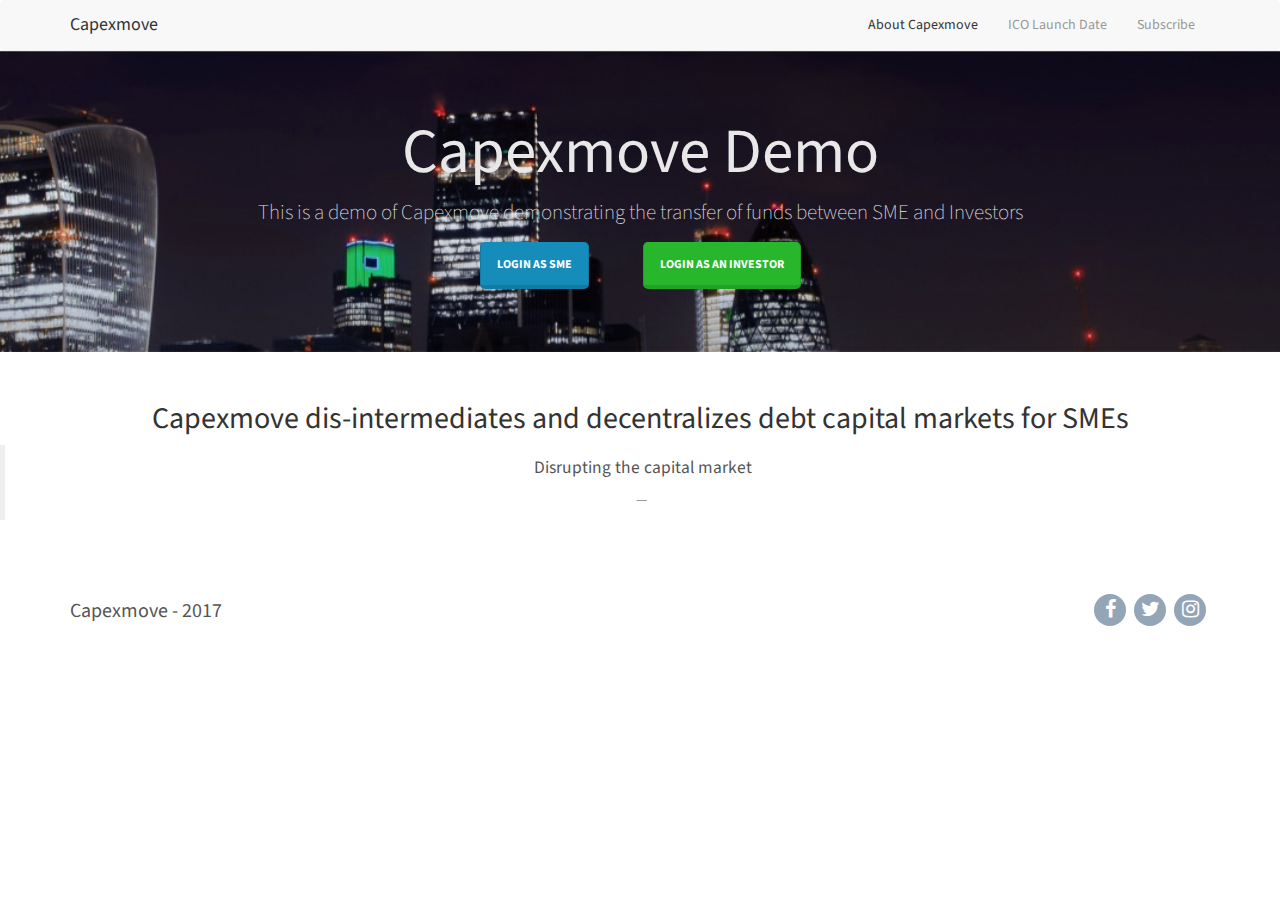
==== index.html @ d9b96d39 "added index page" ====
<!DOCTYPE html>
    <html>

    <head>
      <meta charset="utf-8">
      <meta name="viewport" content="width=device-width, initial-scale=1.0">
      <title>Landing Page</title>
      <link rel="stylesheet" href="assets/bootstrap/css/bootstrap.min.css">
      <link rel="stylesheet" href="https://fonts.googleapis.com/css?family=Source+Sans+Pro:300,400,700,400italic">
      <link rel="stylesheet" href="assets/fonts/font-awesome.min.css">
      <link rel="stylesheet" href="assets/css/user.css">
    </head>

    <body>
      <nav class="navbar navbar-default">
          <div class="container">
              <div class="navbar-header"><a class="navbar-brand" href="#">Capexmove </a>
                  <button class="navbar-toggle collapsed" data-toggle="collapse" data-target="#navcol-1"><span class="sr-only">Toggle navigation</span><span class="icon-bar"></span><span class="icon-bar"></span><span class="icon-bar"></span></button>
              </div>
              <div class="collapse navbar-collapse" id="navcol-1">
                  <ul class="nav navbar-nav navbar-right">
                      <li class="active" role="presentation"><a href="#">About Capexmove</a></li>
                      <li role="presentation"><a href="#">ICO Launch Date</a></li>
                      <li role="presentation"><a href="#">Subscribe </a></li>
                  </ul>
              </div>
          </div>
      </nav>
      <div class="jumbotron hero">
          <div class="container">
                  <div class="hero-text">
                      <h1>Capexmove Demo</h1>
                      <p>This is a demo of Capexmove demonstrating the transfer of funds between SME and Investors</p>
                      <p>
                        <a class="btn btn-primary btn-lg" role="button" href="#" style="margin-right: 50px">Login As SME</a>
                        <a class="btn btn-success btn-lg" role="button" href="#">Login as an Investor</a>
                      </p>
              </div>
          </div>
      </div>
      <section class="testimonials">
          <h2 class="text-center">Capexmove dis-intermediates and decentralizes debt capital markets for SMEs</h2>
          <blockquote>
              <p>Disrupting the capital market</p>
              <footer> </footer>
          </blockquote>
      </section>
      <footer class="site-footer">
          <div class="container">
              <div class="row">
                  <div class="col-sm-6">
                      <h5>Capexmove - 2017</h5></div>
                  <div class="col-sm-6 social-icons"><a href="#"><i class="fa fa-facebook"></i></a><a href="#"><i class="fa fa-twitter"></i></a><a href="#"><i class="fa fa-instagram"></i></a></div>
              </div>
          </div>
      </footer>
      <script src="assets/js/jquery.min.js"></script>
      <script src="assets/bootstrap/js/bootstrap.min.js"></script>
    </body>

    </html>
---- assets/css/user.css ----
.navbar {
  margin-bottom:0;
  border:none;
}

.navbar-brand .glyphicon {
  margin-right:6px;
}

.hero {
  background:url(../../assets/img/bg_image.jpeg) no-repeat center;
  background-size:cover;
  border:none;
}

.hero-text {
    color:#e8e8e8;
    text-align:center;
}

@media (min-width:992px) {
  .hero .get-it {
    text-align:right;
    margin-top:80px;
    padding-right:30px;
  }
}

@media (max-width:992px) {
  .hero .get-it {
    text-align:center;
  }
}

@media (max-width:992px) {
  .hero .phone-preview {
    text-align:center;
  }
}

.hero .get-it h1, .hero .get-it p {
  color:#fff;
  text-shadow:2px 2px 3px rgba(0,0,0,0.3);
  margin-bottom:40px;
}

.hero .get-it .btn {
  margin-left:10px;
  margin-bottom:10px;
  text-shadow:none;
}

div.iphone-mockup {
  position:relative;
  max-width:250px;
  margin:20px;
  display:inline-block;
}

.iphone-mockup img.device {
  width:100%;
  height:auto;
}

.iphone-mockup .screen {
  position:absolute;
  width:88%;
  height:77%;
  top:12%;
  border-radius:2px;
  left:6%;
  border:1px solid #444;
  background-color:#aaa;
  overflow:hidden;
  background:url(../../assets/img/screen-content-iphone-6.jpg);
  background-size:cover;
  background-position:center;
}

.iphone-mockup .screen:before {
  content:'';
  background-color:#fff;
  position:absolute;
  width:70%;
  height:140%;
  top:-12%;
  right:-60%;
  transform:rotate(-19deg);
  opacity:0.2;
}

.icon-feature {
  text-align:center;
}

.icon-feature .glyphicon {
  font-size:60px;
}

section.features {
  background-color:#369;
  padding:40px 0;
  color:#fff;
}

.features h2 {
  color:#fff;
}

.features .icon-features {
  margin-top:15px;
}

.testimonials blockquote {
  text-align:center;
}

section.testimonials {
  margin:50px 0;
}

.site-footer {
  padding:20px 0;
  text-align:center;
}

@media (min-width:768px) {
  .site-footer h5 {
    text-align:left;
  }
}

.site-footer h5 {
  color:inherit;
  font-size:20px;
}

.site-footer .social-icons a:hover {
  opacity:1;
}

.site-footer .social-icons a {
  display:inline-block;
  width:32px;
  border:none;
  font-size:20px;
  border-radius:50%;
  margin:4px;
  color:#fff;
  text-align:center;
  background-color:#798FA5;
  height:32px;
  opacity:0.8;
  line-height:32px;
}

@media (min-width:768px) {
  .site-footer .social-icons {
    text-align:right;
  }
}
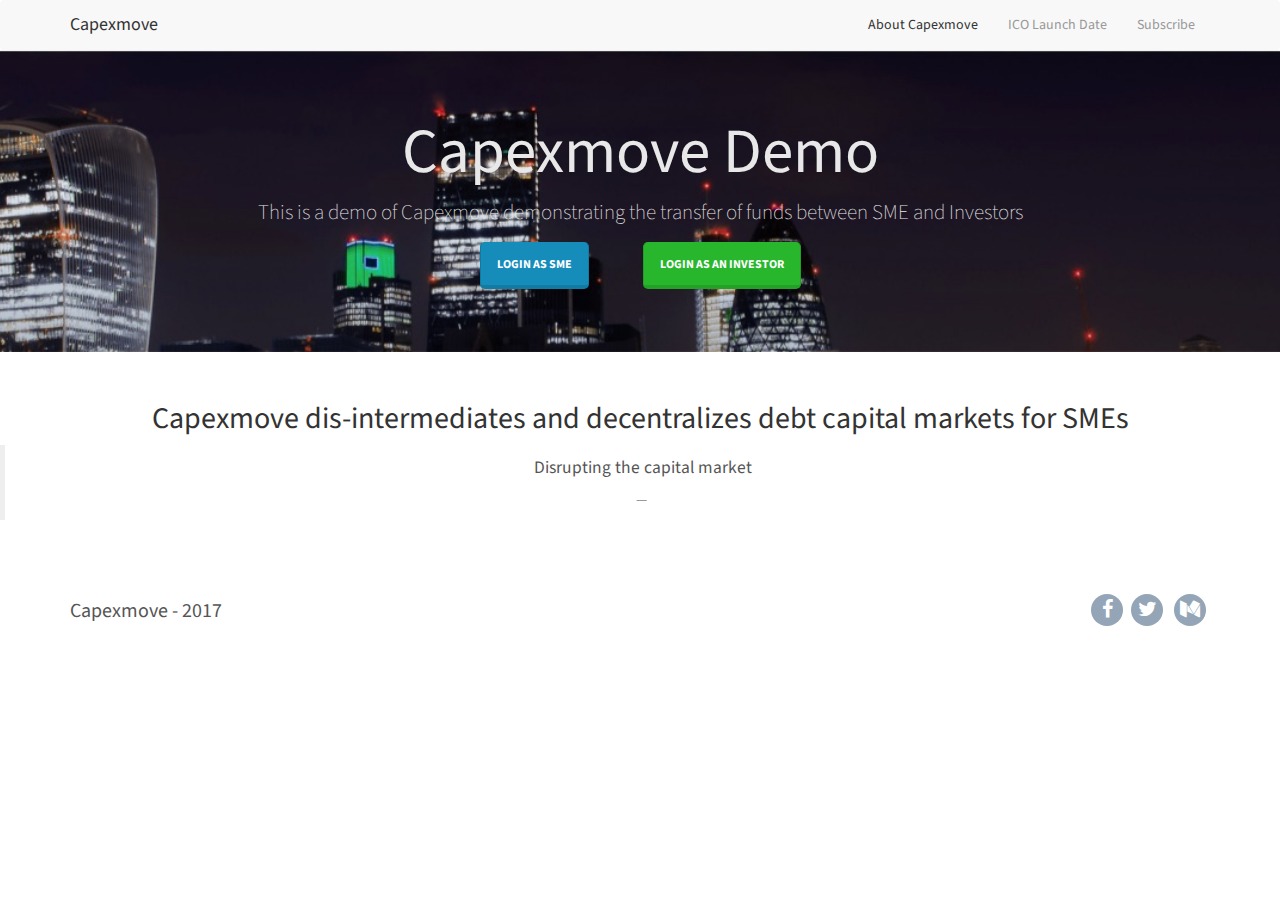
==== commit 69dbd7f2: "added social media link" ====
--- a/index.html
+++ b/index.html
@@ -50,7 +50,9 @@
               <div class="row">
                   <div class="col-sm-6">
                       <h5>Capexmove - 2017</h5></div>
-                  <div class="col-sm-6 social-icons"><a href="#"><i class="fa fa-facebook"></i></a><a href="#"><i class="fa fa-twitter"></i></a><a href="#"><i class="fa fa-instagram"></i></a></div>
+                  <div class="col-sm-6 social-icons"><a href="https://www.facebook.com/Capexmove-146306576004761/"><i class="fa fa-facebook"></i></a><a href="https://twitter.com/capexmove">
+                    <i class="fa fa-twitter"></i></a>
+                    <a href="https://medium.com/@capexmove/latest"><i class="fa fa-medium"></i></a></div>
               </div>
           </div>
       </footer>
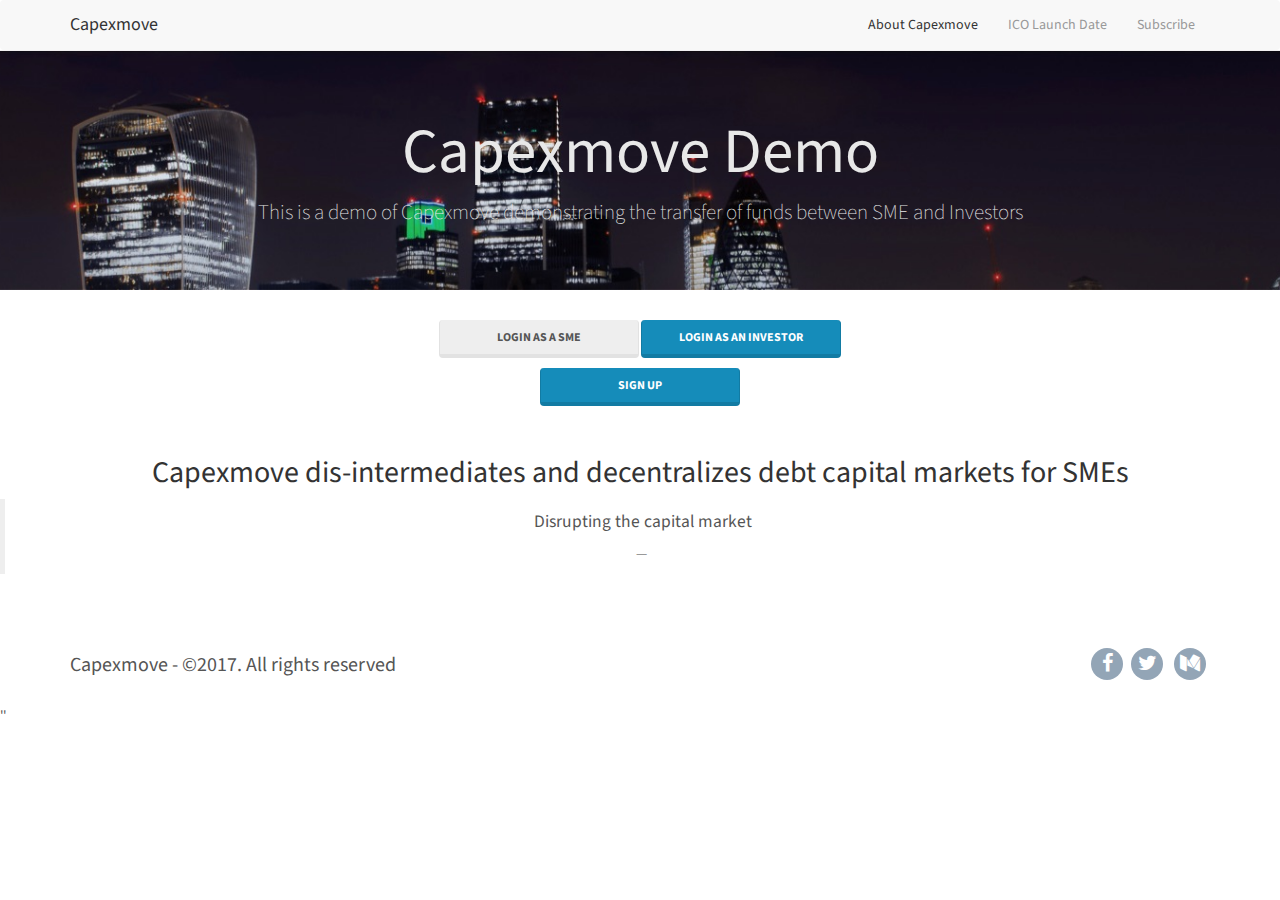
==== commit 5794691e: "added sign up button" ====
--- a/index.html
+++ b/index.html
@@ -1,63 +1,75 @@
-    <!DOCTYPE html>
-    <html>
+<!DOCTYPE html>
+<html>
 
-    <head>
-      <meta charset="utf-8">
-      <meta name="viewport" content="width=device-width, initial-scale=1.0">
-      <title>Landing Page</title>
-      <link rel="stylesheet" href="assets/bootstrap/css/bootstrap.min.css">
-      <link rel="stylesheet" href="https://fonts.googleapis.com/css?family=Source+Sans+Pro:300,400,700,400italic">
-      <link rel="stylesheet" href="assets/fonts/font-awesome.min.css">
-      <link rel="stylesheet" href="assets/css/user.css">
-    </head>
+<head>
+  <meta charset="utf-8">
+  <meta name="viewport" content="width=device-width, initial-scale=1.0">
+  <title>Landing Page</title>
+  <link rel="stylesheet" href="assets/bootstrap/css/bootstrap.min.css">
+  <link rel="stylesheet" href="https://fonts.googleapis.com/css?family=Source+Sans+Pro:300,400,700,400italic">
+  <link rel="stylesheet" href="assets/fonts/font-awesome.min.css">
+  <link rel="stylesheet" href="assets/css/user.css">
+</head>
 
-    <body>
-      <nav class="navbar navbar-default">
-          <div class="container">
-              <div class="navbar-header"><a class="navbar-brand" href="#">Capexmove </a>
-                  <button class="navbar-toggle collapsed" data-toggle="collapse" data-target="#navcol-1"><span class="sr-only">Toggle navigation</span><span class="icon-bar"></span><span class="icon-bar"></span><span class="icon-bar"></span></button>
-              </div>
-              <div class="collapse navbar-collapse" id="navcol-1">
-                  <ul class="nav navbar-nav navbar-right">
-                      <li class="active" role="presentation"><a href="#">About Capexmove</a></li>
-                      <li role="presentation"><a href="#">ICO Launch Date</a></li>
-                      <li role="presentation"><a href="#">Subscribe </a></li>
-                  </ul>
-              </div>
-          </div>
-      </nav>
-      <div class="jumbotron hero">
-          <div class="container">
-                  <div class="hero-text">
-                      <h1>Capexmove Demo</h1>
-                      <p>This is a demo of Capexmove demonstrating the transfer of funds between SME and Investors</p>
-                      <p>
-                        <a class="btn btn-primary btn-lg" role="button" href="#" style="margin-right: 50px">Login As SME</a>
-                        <a class="btn btn-success btn-lg" role="button" href="#">Login as an Investor</a>
-                      </p>
-              </div>
-          </div>
+<body>
+  <nav class="navbar navbar-default">
+    <div class="container">
+      <div class="navbar-header"><a class="navbar-brand" href="#">Capexmove </a>
+        <button class="navbar-toggle collapsed" data-toggle="collapse" data-target="#navcol-1"><span class="sr-only">Toggle navigation</span><span class="icon-bar"></span><span class="icon-bar"></span><span class="icon-bar"></span></button>
       </div>
+      <div class="collapse navbar-collapse" id="navcol-1">
+        <ul class="nav navbar-nav navbar-right">
+          <li class="active" role="presentation"><a href="#">About Capexmove</a></li>
+          <li role="presentation"><a href="#">ICO Launch Date</a></li>
+          <li role="presentation"><a href="#">Subscribe </a></li>
+        </ul>
+      </div>
+    </div>
+  </nav>
+  <div class="jumbotron hero">
+    <div class="container">
+      <div class="hero-text">
+        <h1>Capexmove Demo</h1>
+        <p>This is a demo of Capexmove demonstrating the transfer of funds between SME and Investors</p>
+      </div>
+    </div>
+  </div>
+  <div>
+
+    <div class="text-center">
+      <div class="btn-group">
+        <p>
+          <button type="button" class="btn btn-default button-fixed-width">Login as a SME</button>
+          <button type="button" class="btn btn-primary button-fixed-width">Login as an Investor</button>
+        </p>
+      </div>
+    </div>
+
+    <div class="text-center">
+      <button type="button" class="btn btn-primary button-fixed-width">Sign up</button>
+    </div>
+
+    <div>
       <section class="testimonials">
-          <h2 class="text-center">Capexmove dis-intermediates and decentralizes debt capital markets for SMEs</h2>
-          <blockquote>
-              <p>Disrupting the capital market</p>
-              <footer> </footer>
-          </blockquote>
+        <h2 class="text-center">Capexmove dis-intermediates and decentralizes debt capital markets for SMEs</h2>
+        <blockquote>
+          <p>Disrupting the capital market</p>
+          <footer> </footer>
+        </blockquote>
       </section>
       <footer class="site-footer">
-          <div class="container">
-              <div class="row">
-                  <div class="col-sm-6">
-                      <h5>Capexmove - 2017</h5></div>
-                  <div class="col-sm-6 social-icons"><a href="https://www.facebook.com/Capexmove-146306576004761/"><i class="fa fa-facebook"></i></a><a href="https://twitter.com/capexmove">
-                    <i class="fa fa-twitter"></i></a>
-                    <a href="https://medium.com/@capexmove/latest"><i class="fa fa-medium"></i></a></div>
-              </div>
+        <div class="container">
+          <div class="row">
+            <div class="col-sm-6">
+              <h5>Capexmove - ©2017. All rights reserved</h5></div>
+            <div class="col-sm-6 social-icons"><a href="https://www.facebook.com/Capexmove-146306576004761/"><i class="fa fa-facebook"></i></a><a href="https://twitter.com/capexmove">
+                      <i class="fa fa-twitter"></i></a>
+              <a href="https://medium.com/@capexmove/latest"><i class="fa fa-medium"></i></a></div>
           </div>
+        </div>
       </footer>
-      <script src="assets/js/jquery.min.js"></script>
+      <script src="assets/js/jquery.min.js"></script>''
       <script src="assets/bootstrap/js/bootstrap.min.js"></script>
-    </body>
+</body>
 
-    </html>
+</html>
--- a/assets/css/user.css
+++ b/assets/css/user.css
@@ -18,6 +18,9 @@
     text-align:center;
 }
 
+.button-fixed-width{
+  width: 200px
+}
 @media (min-width:992px) {
   .hero .get-it {
     text-align:right;
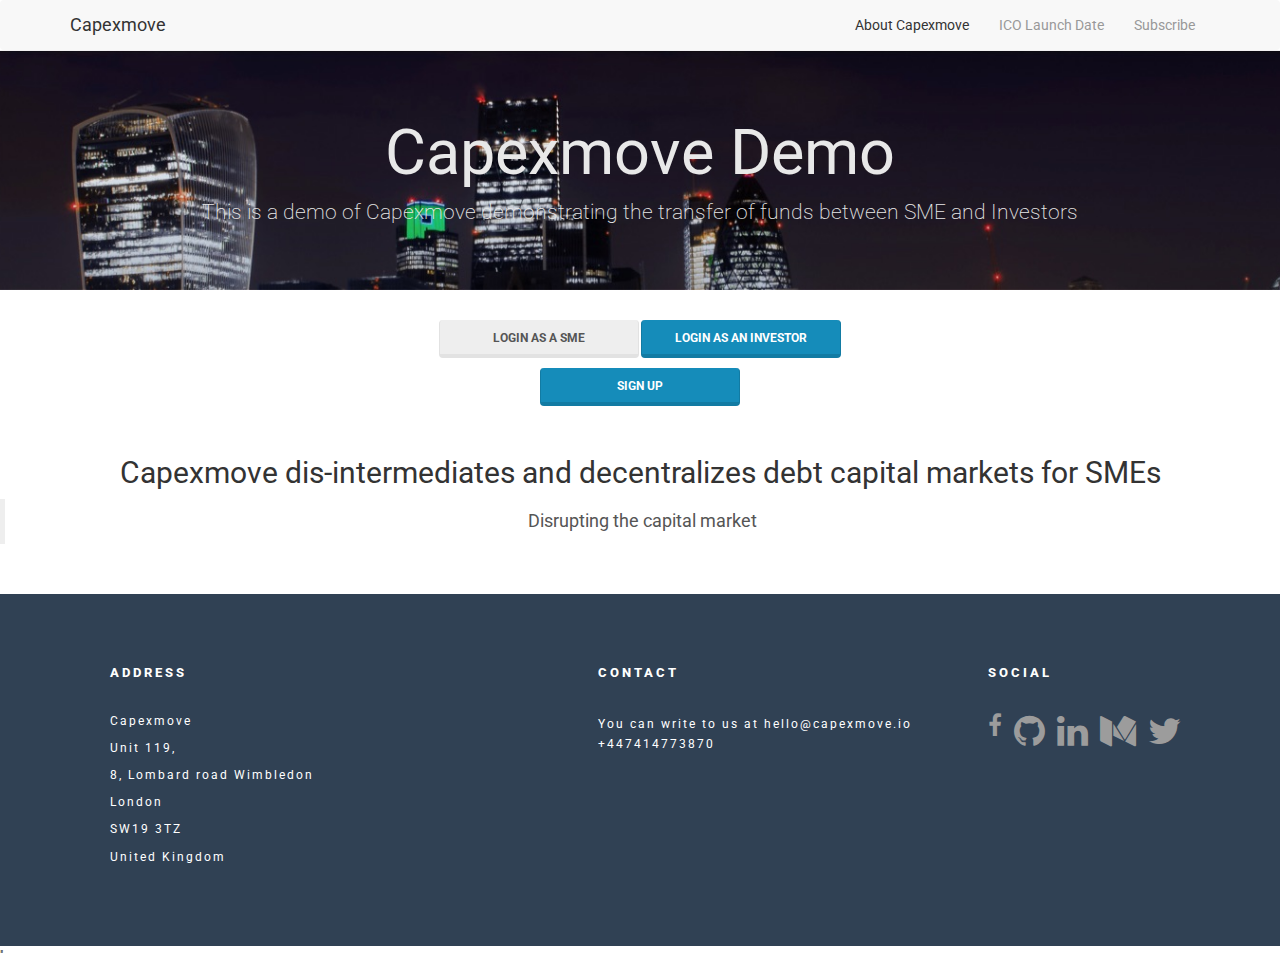
==== commit d2ae9569: "added the footer - with links" ====
--- a/index.html
+++ b/index.html
@@ -9,6 +9,8 @@
   <link rel="stylesheet" href="https://fonts.googleapis.com/css?family=Source+Sans+Pro:300,400,700,400italic">
   <link rel="stylesheet" href="assets/fonts/font-awesome.min.css">
   <link rel="stylesheet" href="assets/css/user.css">
+  <link href="//maxcdn.bootstrapcdn.com/font-awesome/4.2.0/css/font-awesome.min.css" rel="stylesheet">
+  <link href="https://fonts.googleapis.com/css?family=Roboto" rel="stylesheet">
 </head>
 
 <body>
@@ -20,8 +22,8 @@
       <div class="collapse navbar-collapse" id="navcol-1">
         <ul class="nav navbar-nav navbar-right">
           <li class="active" role="presentation"><a href="#">About Capexmove</a></li>
-          <li role="presentation"><a href="#">ICO Launch Date</a></li>
-          <li role="presentation"><a href="#">Subscribe </a></li>
+          <li role="presentation"><a href="https://capexmove.io/">ICO Launch Date</a></li>
+          <li role="presentation"><a href="https://capexmove.us17.list-manage.com/subscribe/post?u=b941093948838d7b5283162e0&id=fe34894713">Subscribe </a></li>
         </ul>
       </div>
     </div>
@@ -54,17 +56,44 @@
         <h2 class="text-center">Capexmove dis-intermediates and decentralizes debt capital markets for SMEs</h2>
         <blockquote>
           <p>Disrupting the capital market</p>
-          <footer> </footer>
         </blockquote>
       </section>
-      <footer class="site-footer">
+
+      <footer>
         <div class="container">
           <div class="row">
-            <div class="col-sm-6">
-              <h5>Capexmove - ©2017. All rights reserved</h5></div>
-            <div class="col-sm-6 social-icons"><a href="https://www.facebook.com/Capexmove-146306576004761/"><i class="fa fa-facebook"></i></a><a href="https://twitter.com/capexmove">
-                      <i class="fa fa-twitter"></i></a>
-              <a href="https://medium.com/@capexmove/latest"><i class="fa fa-medium"></i></a></div>
+            <div class="col-lg-5 col-md-5 col-sm-4 col-xs-12">
+              <ul class="address">
+                <span>Address</span>
+                <li><p>Capexmove</p></li>
+                <li><p>Unit 119,</p></li>
+                <li><p>8, Lombard road Wimbledon</p></li>
+                <li><p>London</p></li>
+                <li><p>SW19 3TZ</p></li>
+                <li><p>United Kingdom</p></li>
+              </ul>
+            </div>
+
+            <div class="col-lg-4 col-md-4 col-sm-4 col-xs-12">
+              <ul class="contact">
+                <span>Contact</span>
+                  <li><a href="mailto:hello@capexmove.io" target="_top">You can write to us at hello@capexmove.io</a></li>
+                  <li><a href="tel:+447414773870">+447414773870</a></li>
+              </ul>
+            </div>
+
+            <div class="col-lg-3 col-md-3 col-sm-4 col-xs-12">
+              <ul class="social">
+                <span>Social</span>
+                <li><a href="https://www.facebook.com/Capexmove-146306576004761/"><i class="fa fa-facebook fa-2x"></i></a></li>
+                <li><a href="https://github.com/CapexMove"><i class="fa fa-github fa-3x"></i></a></li>
+                <li><a href="https://www.linkedin.com/company/18256862/"><i class="fa fa-linkedin fa-3x"></i></a></li>
+                <li><a href="https://medium.com/@capexmove/latest"><i class="fa fa-medium fa-3x"></i></a></li>
+                <li><a href="https://twitter.com/capexmove"><i class="fa fa-twitter fa-3x"></i></a></li>
+              </ul>
+            </div>
+
+
           </div>
         </div>
       </footer>
--- a/assets/css/user.css
+++ b/assets/css/user.css
@@ -1,164 +1,212 @@
 .navbar {
-  margin-bottom:0;
-  border:none;
+  margin-bottom: 0;
+  border: none;
 }
 
 .navbar-brand .glyphicon {
-  margin-right:6px;
+  margin-right: 6px;
 }
 
 .hero {
-  background:url(../../assets/img/bg_image.jpeg) no-repeat center;
-  background-size:cover;
-  border:none;
+  background: url(../../assets/img/bg_image.jpeg) no-repeat center;
+  background-size: cover;
+  border: none;
 }
 
 .hero-text {
-    color:#e8e8e8;
-    text-align:center;
-}
-
-.button-fixed-width{
+  color: #e8e8e8;
+  text-align: center;
+}
+
+.button-fixed-width {
   width: 200px
 }
+
 @media (min-width:992px) {
   .hero .get-it {
-    text-align:right;
-    margin-top:80px;
-    padding-right:30px;
+    text-align: right;
+    margin-top: 80px;
+    padding-right: 30px;
   }
 }
 
 @media (max-width:992px) {
   .hero .get-it {
-    text-align:center;
+    text-align: center;
   }
 }
 
 @media (max-width:992px) {
   .hero .phone-preview {
-    text-align:center;
+    text-align: center;
   }
 }
 
 .hero .get-it h1, .hero .get-it p {
-  color:#fff;
-  text-shadow:2px 2px 3px rgba(0,0,0,0.3);
-  margin-bottom:40px;
+  color: #fff;
+  text-shadow: 2px 2px 3px rgba(0, 0, 0, 0.3);
+  margin-bottom: 40px;
 }
 
 .hero .get-it .btn {
-  margin-left:10px;
-  margin-bottom:10px;
-  text-shadow:none;
+  margin-left: 10px;
+  margin-bottom: 10px;
+  text-shadow: none;
 }
 
 div.iphone-mockup {
-  position:relative;
-  max-width:250px;
-  margin:20px;
-  display:inline-block;
+  position: relative;
+  max-width: 250px;
+  margin: 20px;
+  display: inline-block;
 }
 
 .iphone-mockup img.device {
-  width:100%;
-  height:auto;
+  width: 100%;
+  height: auto;
 }
 
 .iphone-mockup .screen {
-  position:absolute;
-  width:88%;
-  height:77%;
-  top:12%;
-  border-radius:2px;
-  left:6%;
-  border:1px solid #444;
-  background-color:#aaa;
-  overflow:hidden;
-  background:url(../../assets/img/screen-content-iphone-6.jpg);
-  background-size:cover;
-  background-position:center;
+  position: absolute;
+  width: 88%;
+  height: 77%;
+  top: 12%;
+  border-radius: 2px;
+  left: 6%;
+  border: 1px solid #444;
+  background-color: #aaa;
+  overflow: hidden;
+  background: url(../../assets/img/screen-content-iphone-6.jpg);
+  background-size: cover;
+  background-position: center;
 }
 
 .iphone-mockup .screen:before {
-  content:'';
-  background-color:#fff;
-  position:absolute;
-  width:70%;
-  height:140%;
-  top:-12%;
-  right:-60%;
-  transform:rotate(-19deg);
-  opacity:0.2;
+  content: '';
+  background-color: #fff;
+  position: absolute;
+  width: 70%;
+  height: 140%;
+  top: -12%;
+  right: -60%;
+  transform: rotate(-19deg);
+  opacity: 0.2;
 }
 
 .icon-feature {
-  text-align:center;
+  text-align: center;
 }
 
 .icon-feature .glyphicon {
-  font-size:60px;
+  font-size: 60px;
 }
 
 section.features {
-  background-color:#369;
-  padding:40px 0;
-  color:#fff;
+  background-color: #369;
+  padding: 40px 0;
+  color: #fff;
 }
 
 .features h2 {
-  color:#fff;
+  color: #fff;
 }
 
 .features .icon-features {
-  margin-top:15px;
+  margin-top: 15px;
 }
 
 .testimonials blockquote {
-  text-align:center;
+  text-align: center;
 }
 
 section.testimonials {
-  margin:50px 0;
+  margin: 50px 0;
 }
 
 .site-footer {
-  padding:20px 0;
-  text-align:center;
+  padding: 20px 0;
+  text-align: center;
 }
 
 @media (min-width:768px) {
   .site-footer h5 {
-    text-align:left;
+    text-align: left;
   }
 }
 
 .site-footer h5 {
-  color:inherit;
-  font-size:20px;
+  color: inherit;
+  font-size: 20px;
 }
 
 .site-footer .social-icons a:hover {
-  opacity:1;
+  opacity: 1;
 }
 
 .site-footer .social-icons a {
-  display:inline-block;
-  width:32px;
-  border:none;
-  font-size:20px;
-  border-radius:50%;
-  margin:4px;
-  color:#fff;
-  text-align:center;
-  background-color:#798FA5;
-  height:32px;
-  opacity:0.8;
-  line-height:32px;
+  display: inline-block;
+  width: 32px;
+  border: none;
+  font-size: 20px;
+  border-radius: 50%;
+  margin: 4px;
+  color: #fff;
+  text-align: center;
+  background-color: #798FA5;
+  height: 32px;
+  opacity: 0.8;
+  line-height: 32px;
 }
 
 @media (min-width:768px) {
   .site-footer .social-icons {
-    text-align:right;
-  }
-}
+    text-align: right;
+  }
+}
+
+body {
+  font-family: Roboto;
+}
+
+footer {
+  background-color: #304154;
+  padding: 70px 0px;
+}
+
+.logo {
+  color: #FFF;
+  font-weight: 800;
+  font-size: 30px;
+}
+
+.address span, .contact span, .social span {
+  color: #FFF;
+  font-weight: 800;
+  padding-bottom: 10px;
+  margin-bottom: 20px;
+  display: block;
+  text-transform: uppercase;
+  font-size: 13px;
+  letter-spacing: 3px;
+}
+
+.address li p, .contact li a, .social li a {
+  color: #FFF;
+  letter-spacing: 2px;
+  text-decoration: none;
+  font-size: 12px;
+}
+
+.social li {
+  float: left;
+}
+
+.address, .contact, .social {
+  list-style: none;
+}
+
+.fa {
+  color: #9c9c9c;
+  margin-right: 10px;
+  font-size: 14px;
+}
